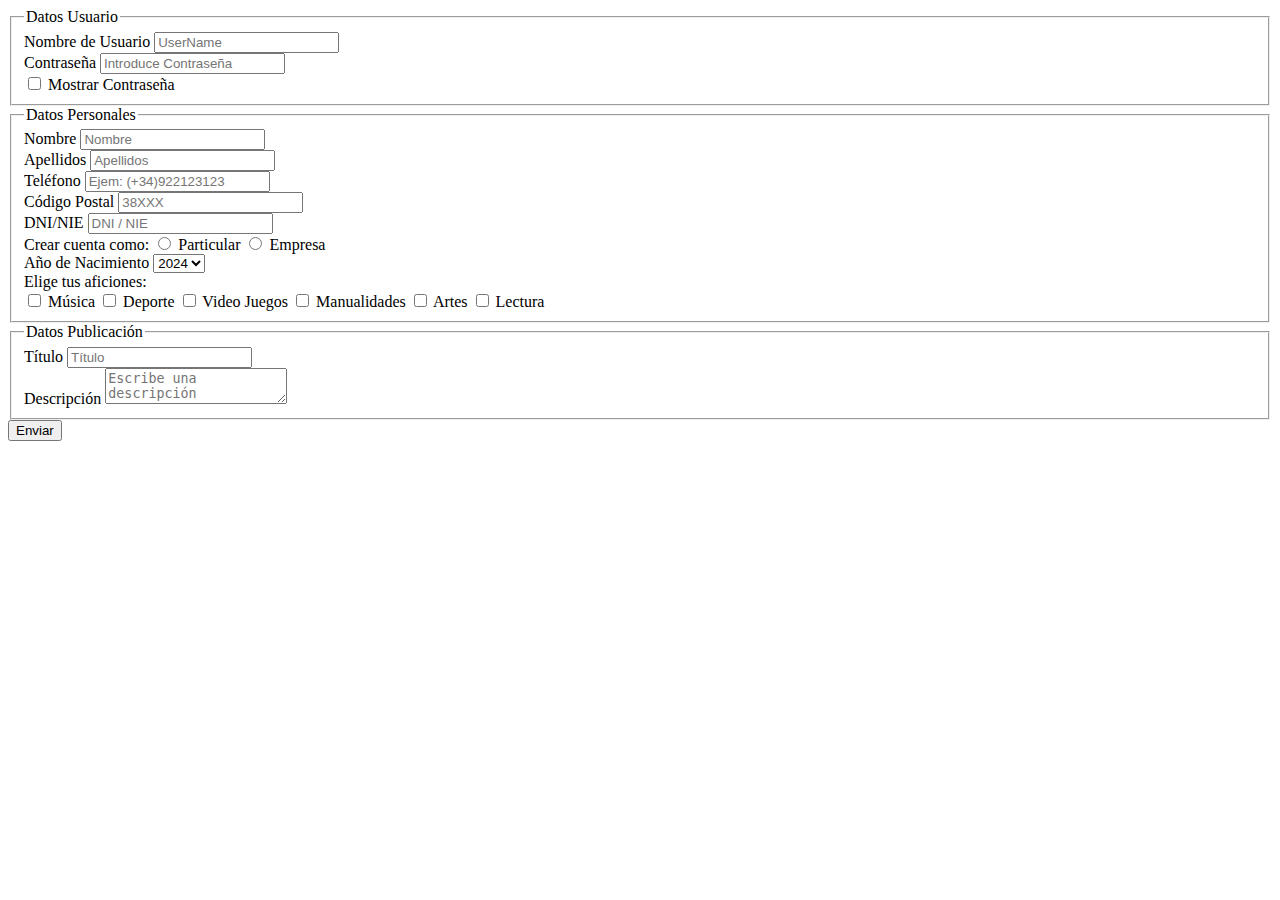
==== DEWUT04-01/index.html @ 09b5cd3c "moving files" ====
<!DOCTYPE html>
<html lang="es">
<head>
  <meta charset="UTF-8">
  <meta name="viewport" content="width=device-width, initial-scale=1.0">
  <title>Formulario de Datos</title>
  <link rel="stylesheet" href="styles.css">
  <script defer src="scripts.js"></script>
</head>
<body>
  <form id="userForm">
    <fieldset>
      <legend>Datos Usuario</legend>
      <div class="row">
        <div class="form-group">
          <label for="username">Nombre de Usuario</label>
          <input type="text" id="username" name="username" placeholder="UserName" required>
        </div>
        <div class="form-group">
          <label for="password">Contraseña</label>
          <input type="password" id="password" name="password" placeholder="Introduce Contraseña" required>
        </div>
      </div>
      <div class="row">
        <label>
          <input type="checkbox" id="showPassword"> Mostrar Contraseña
        </label>
      </div>
    </fieldset>

    <fieldset>
      <legend>Datos Personales</legend>
      <div class="row">
        <div class="form-group">
          <label for="nombre">Nombre</label>
          <input type="text" id="nombre" name="nombre" placeholder="Nombre" required>
        </div>
        <div class="form-group">
          <label for="apellidos">Apellidos</label>
          <input type="text" id="apellidos" name="apellidos" placeholder="Apellidos" required>
        </div>
      </div>
      <div class="row">
        <div class="form-group">
          <label for="telefono">Teléfono</label>
          <input type="tel" id="telefono" name="telefono" placeholder="Ejem: (+34)922123123" required>
        </div>
        <div class="form-group">
          <label for="codigoPostal">Código Postal</label>
          <input type="text" id="codigoPostal" name="codigoPostal" placeholder="38XXX" required>
        </div>
      </div>
      <div class="row">
        <div class="form-group">
          <label for="dni">DNI/NIE</label>
          <input type="text" id="dni" name="dni" placeholder="DNI / NIE" required>
        </div>
        <div class="form-group">
          <label>Crear cuenta como:</label>
          <label><input type="radio" name="tipoCuenta" value="particular" required> Particular</label>
          <label><input type="radio" name="tipoCuenta" value="empresa" required> Empresa</label>
        </div>
        <div class="form-group">
          <label for="nacimiento">Año de Nacimiento</label>
          <select id="nacimiento" name="nacimiento" required>
            <option value="2024" selected>2024</option>
            <option value="2023">2023</option>
            <option value="2022">2022</option>
            <option value="2021">2021</option>
            <option value="2020">2020</option>
            <option value="2019">2019</option>
            <option value="2018">2018</option>
            <option value="2017">2017</option>
            <option value="2016">2016</option>
            <option value="2015">2015</option>
            <option value="2014">2014</option>
            <option value="2013">2013</option>
            <option value="2012">2012</option>
            <option value="2011">2011</option>
            <option value="2010">2010</option>
            <option value="2009">2009</option>
            <option value="2008">2008</option>
            <option value="2007">2007</option>
            <option value="2006">2006</option>
            <option value="2005">2005</option>
            <option value="2004">2004</option>
            <option value="2003">2003</option>
            <option value="2002">2002</option>
            <option value="2001">2001</option>
            <option value="2000">2000</option>
            <option value="1999">1999</option>
            <option value="1998">1998</option>
            <option value="1997">1997</option>
            <option value="1996">1996</option>
            <option value="1995">1995</option>
            <option value="1994">1994</option>
            <option value="1993">1993</option>
            <option value="1992">1992</option>
            <option value="1991">1991</option>
            <option value="1990">1990</option>
            <option value="1989">1989</option>
            <option value="1988">1988</option>
            <option value="1987">1987</option>
            <option value="1986">1986</option>
            <option value="1985">1985</option>
            <option value="1984">1984</option>
            <option value="1983">1983</option>
            <option value="1982">1982</option>
            <option value="1981">1981</option>
            <option value="1980">1980</option>
          </select>
        </div>
      </div>
      <div class="row">
        <label>Elige tus aficiones:</label>
        <div class="checkbox-group">
          <label><input type="checkbox" name="aficiones" value="Musica"> Música</label>
          <label><input type="checkbox" name="aficiones" value="Deporte"> Deporte</label>
          <label><input type="checkbox" name="aficiones" value="Videojuegos"> Video Juegos</label>
          <label><input type="checkbox" name="aficiones" value="Manualidades"> Manualidades</label>
          <label><input type="checkbox" name="aficiones" value="Artes"> Artes</label>
          <label><input type="checkbox" name="aficiones" value="Lectura"> Lectura</label>
        </div>
      </div>
    </fieldset>

    <fieldset>
      <legend>Datos Publicación</legend>
      <div class="form-group">
        <label for="titulo">Título</label>
        <input type="text" id="titulo" name="titulo" placeholder="Título" maxlength="15" required>
      </div>
      <div class="form-group">
        <label for="descripcion">Descripción</label>
        <textarea id="descripcion" name="descripcion" placeholder="Escribe una descripción" maxlength="120" required></textarea>
      </div>
    </fieldset>

    <button type="submit">Enviar</button>
  </form>
</body>
</html>
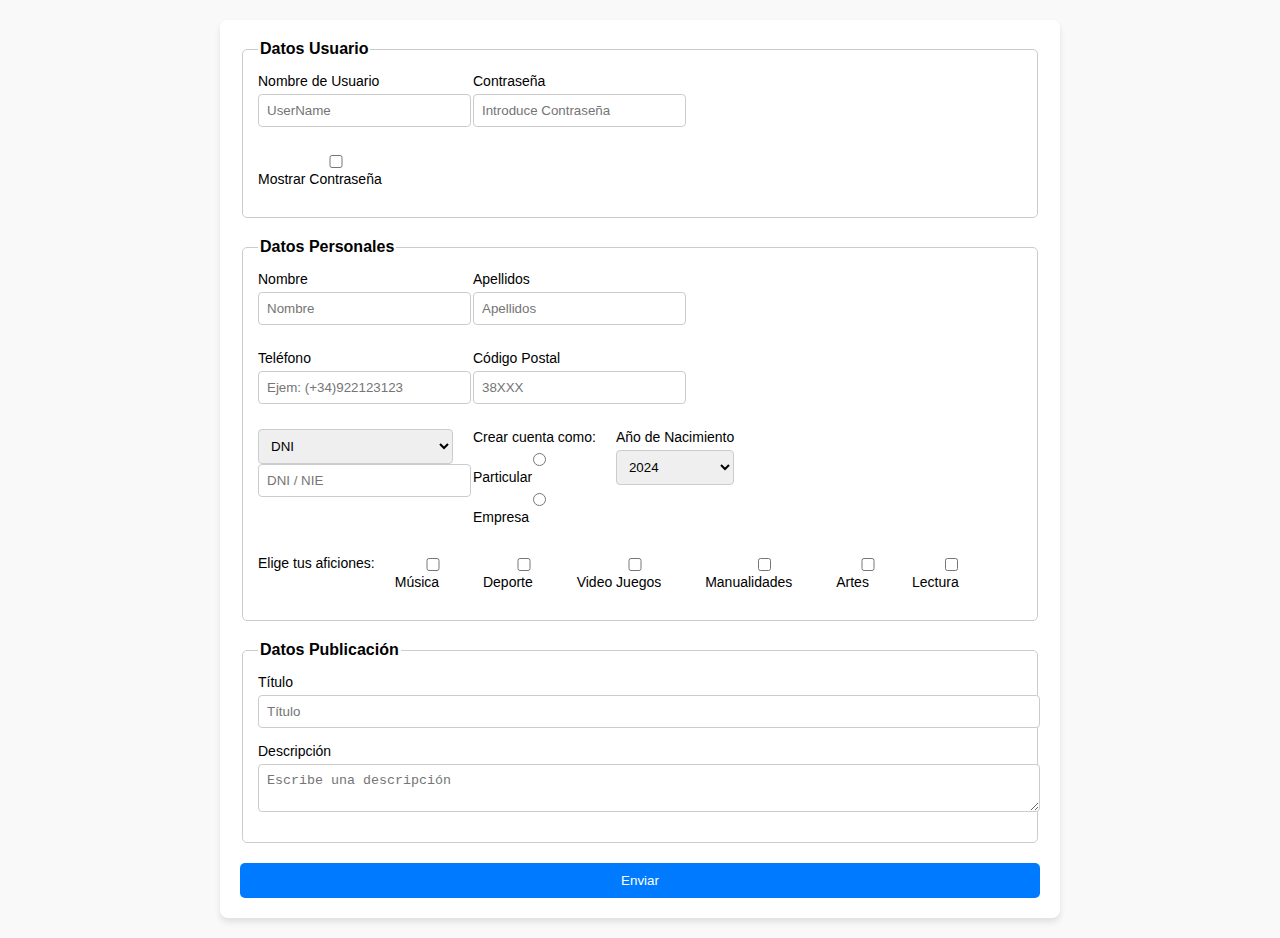
==== commit 66560c95: "modificaciones varias estilo" ====
--- a/DEWUT04-01/index.html
+++ b/DEWUT04-01/index.html
@@ -4,11 +4,11 @@
   <meta charset="UTF-8">
   <meta name="viewport" content="width=device-width, initial-scale=1.0">
   <title>Formulario de Datos</title>
-  <link rel="stylesheet" href="styles.css">
-  <script defer src="scripts.js"></script>
+  <link rel="stylesheet" href="style.css">
+  <script defer src="script.js"></script>
 </head>
 <body>
-  <form id="userForm">
+  <form id="userForm" action="https://www.w3schools.com/action_page.php" method="post">
     <fieldset>
       <legend>Datos Usuario</legend>
       <div class="row">
@@ -21,7 +21,7 @@
           <input type="password" id="password" name="password" placeholder="Introduce Contraseña" required>
         </div>
       </div>
-      <div class="row">
+      <div class="row align-center">
         <label>
           <input type="checkbox" id="showPassword"> Mostrar Contraseña
         </label>
@@ -52,10 +52,13 @@
       </div>
       <div class="row">
         <div class="form-group">
-          <label for="dni">DNI/NIE</label>
+          <select name="dni" id="dni">
+            <option value="DNI">DNI</option>
+            <option value="NIE">NIE</option>
+          </select>
           <input type="text" id="dni" name="dni" placeholder="DNI / NIE" required>
         </div>
-        <div class="form-group">
+        <div class="form-group radio-group">
           <label>Crear cuenta como:</label>
           <label><input type="radio" name="tipoCuenta" value="particular" required> Particular</label>
           <label><input type="radio" name="tipoCuenta" value="empresa" required> Empresa</label>
@@ -113,14 +116,14 @@
       </div>
       <div class="row">
         <label>Elige tus aficiones:</label>
-        <div class="checkbox-group">
+        <table class="checkbox-group">
           <label><input type="checkbox" name="aficiones" value="Musica"> Música</label>
           <label><input type="checkbox" name="aficiones" value="Deporte"> Deporte</label>
           <label><input type="checkbox" name="aficiones" value="Videojuegos"> Video Juegos</label>
           <label><input type="checkbox" name="aficiones" value="Manualidades"> Manualidades</label>
           <label><input type="checkbox" name="aficiones" value="Artes"> Artes</label>
           <label><input type="checkbox" name="aficiones" value="Lectura"> Lectura</label>
-        </div>
+        </table>
       </div>
     </fieldset>
 
@@ -140,3 +143,4 @@
   </form>
 </body>
 </html>
+
--- a/DEWUT04-01/style.css
+++ b/DEWUT04-01/style.css
@@ -0,0 +1,89 @@
+body {
+  font-family: Arial, sans-serif;
+  margin: 20px;
+  background-color: #f9f9f9;
+}
+
+form {
+  max-width: 800px;
+  margin: auto;
+  padding: 20px;
+  background: white;
+  border-radius: 8px;
+  box-shadow: 0 4px 6px rgba(0, 0, 0, 0.1);
+}
+
+fieldset {
+  border: 1px solid #ccc;
+  border-radius: 5px;
+  margin-bottom: 20px;
+  padding: 15px;
+}
+
+legend {
+  font-weight: bold;
+}
+
+.form-group {
+  display: flex;
+  flex-direction: column;
+  margin-bottom: 15px;
+}
+
+.row {
+  display: flex;
+  gap: 20px;
+  margin-bottom: 10px;
+}
+
+.showPassword{
+  display: flex;
+}
+.checkbox-group {
+  display: flex;
+  flex-wrap: wrap;
+  gap: 15px;
+}
+
+label {
+  font-size: 14px;
+  margin-bottom: 5px;
+}
+
+input, select, textarea {
+  width: 100%;
+  padding: 8px;
+  border: 1px solid #ccc;
+  border-radius: 4px;
+}
+
+textarea {
+  resize: vertical;
+}
+
+button {
+  display: block;
+  width: 100%;
+  background-color: #007BFF;
+  color: white;
+  padding: 10px 15px;
+  border: none;
+  border-radius: 5px;
+  cursor: pointer;
+}
+
+button:hover {
+  background-color: #0056b3;
+}
+
+/* Estilo para campos con error */
+.error {
+  border-color: red;
+  outline-color: red;
+}
+
+.error-message {
+  color: red;
+  font-size: 12px;
+  margin-top: 5px;
+}
